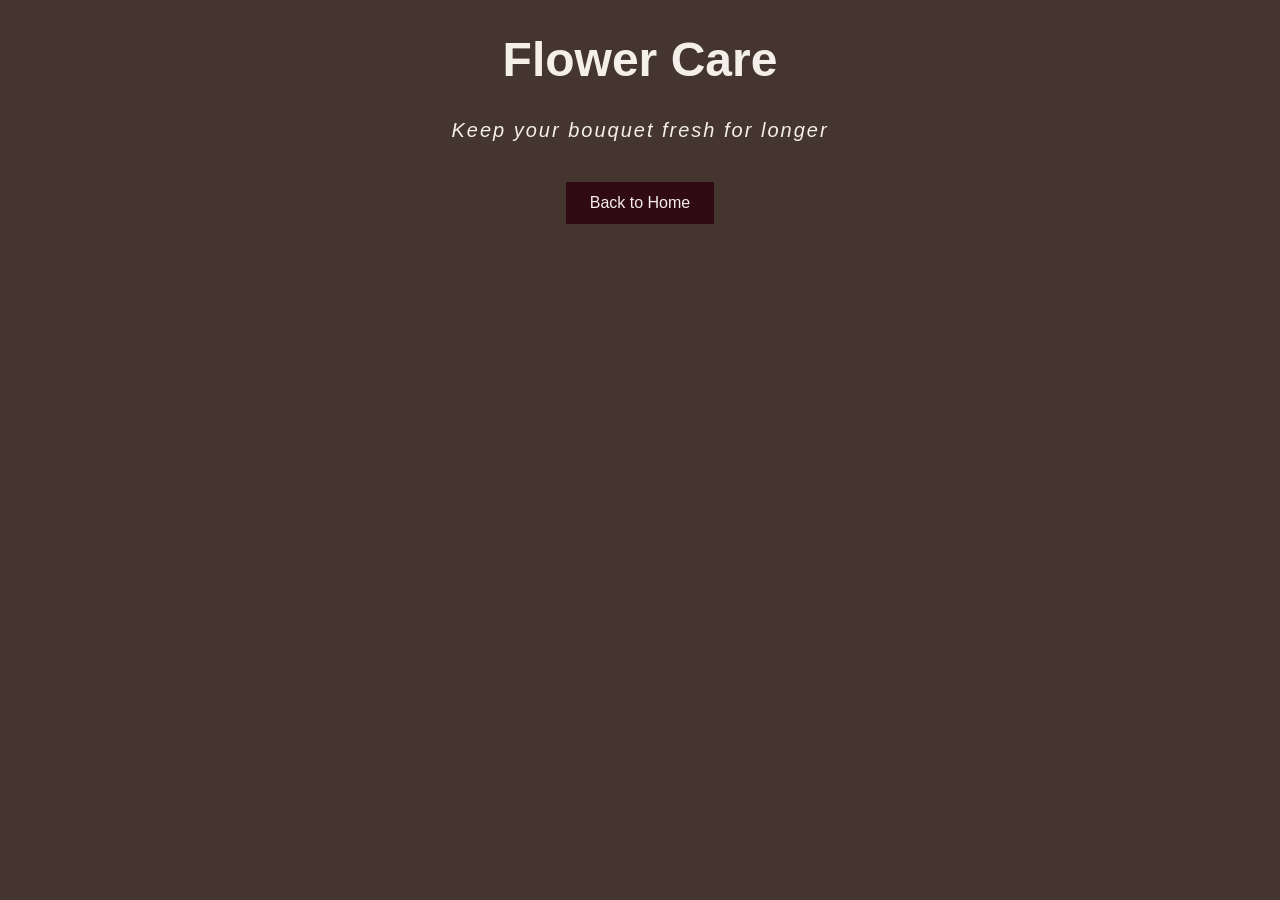
==== care.html @ 965ecf89 "Flower Care page added" ====
<!DOCTYPE html>
<html>
    <head>
        <meta name="viewport" content="width=device-width, initial-scale=1">
        <title>Flower Care | Armineh Flowers</title>
        <link rel="stylesheet" href="style.css">
    </head>   
    <body>
        <h1>Flower Care</h1>
        <p class="tagline">Keep your bouquet fresh for longer</p>

        <p id="progress"></p>
        <ul id="taskList"></ul>

        <a href="index.html" class="button">Back to Home</a>

        <script src="care.js"></script>
    </body>
</html>
---- style.css ----
* {
            box-sizing: border-box;
        }

        body {
            font-family: Arial, sans-serif;
            background-color: #44362f;
            color: #F5efe9;
            text-align: center;
        }

        h1 {
            color: #F5efe9;
            font-size: 48px;
        }

        img {
            width: 400px;
            border-radius: 12px;
            transition: 0.3s;
            max-width: 100%;
        }

        h2 {
            color: #F5efe9;
            font-size: 24px;
        }

        a {
            color: #d4a373;
        }

        .tagline {
            font-style: italic;
            font-size: 20px;
            letter-spacing: 2px;
        }

        .button {
            background-color: #300b16;
            color: #F5efe9;
            padding: 12px 24px;
            border-radius: 0%;
            text-decoration: none;
            display: inline-block;
            margin: 20px;
            transition: 0.3s;
        }

        .button:hover {
            background-color: #d4a373;
            color: #300b16;
        }

        img:hover {
            opacity: 0.8;
        }

        .summary {
            display: flex;
            justify-content: center;
            gap: 10px;
            flex-wrap: wrap;
            align-items: center;
        }

        .summary .button {
            margin: 0;
        }

        .flowers {
            display: flex;
            justify-content: center;
            gap: 16px;
            flex-wrap: wrap;
        }

        .card {
            background-color: #300b16;
            padding: 16px;
            width: 250px;
        }

        .card img {
            width: 100%;
        }

        .card .button {
            background-color: #d4a373;
            color: #300b16;
        }

        .card .button:hover {
            background-color: #F5efe9;
            color: #300b16;
        }

        @media (max-width: 600px) {
            h1 {
                font-size: 32px;
            }

            .card {
                width: 100%;
            }

        }

        #message {
            background-color: #d4a373;
            color: #44362f;
            font-size: larger;
            padding: 12px;
        }

        .box {
            background-color: #d4a373;
            color: #300b16;
            font-size: 32px;
            padding: 12px;
            margin: 0;
        }

        #message:empty {
            display: none;
        }

        #orderList:empty {
            display: none;
        }

        #orderList {
            list-style: none;
        }

        .bar {
            background-color: #300b16;
            height: 16px;
            width: 300px;
            max-width: 100%;
            margin: 0 auto;
        }

        #barFill {
            background-color: #d4a373;
            height: 100%;
            width: 0%;
            transition: 0.5s;
        }

        .checkout {
            background-color: #300b16;
            padding: 24px;
            width: 400px;
            max-width: 100%;
            margin: 40px auto;
        }

        .checkout label {
            display: block;
            margin-top: 12px;
        }

        .checkout input {
            width: 100%;
            padding: 10px;
            margin-top: 4px;
            border: none;
        }
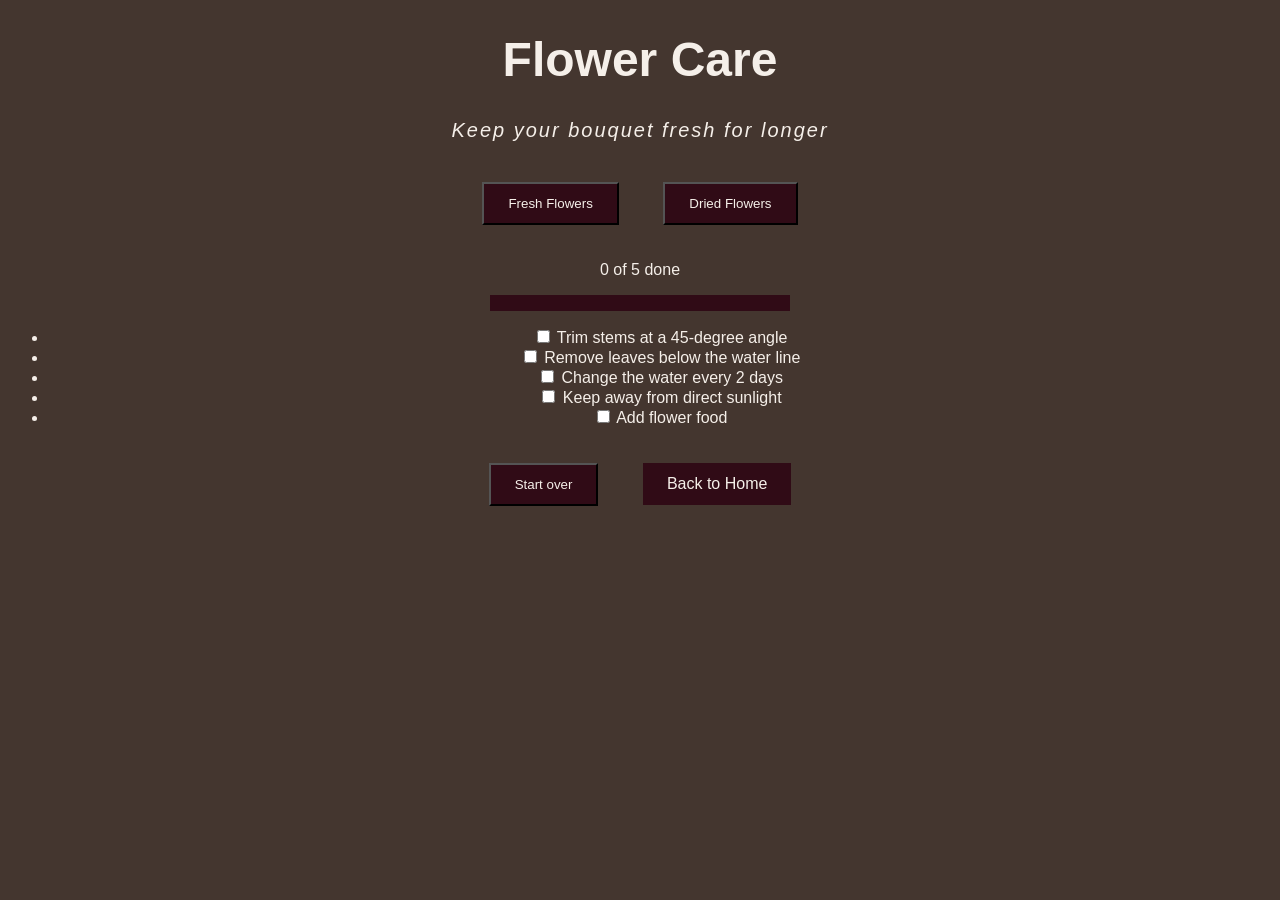
==== commit 5e7bd0b2: "added dried care" ====
--- a/care.html
+++ b/care.html
@@ -8,10 +8,14 @@
     <body>
         <h1>Flower Care</h1>
         <p class="tagline">Keep your bouquet fresh for longer</p>
-
+        <button class="button" onclick="chooseList('fresh')">Fresh Flowers</button>
+        <button class="button" onclick="chooseList('dried')">Dried Flowers</button>
         <p id="progress"></p>
+        <div class="bar">
+            <div id="barFill"></div>
+        </div>
         <ul id="taskList"></ul>
-
+        <button class="button" onclick="startOver()">Start over</button>
         <a href="index.html" class="button">Back to Home</a>
 
         <script src="care.js"></script>
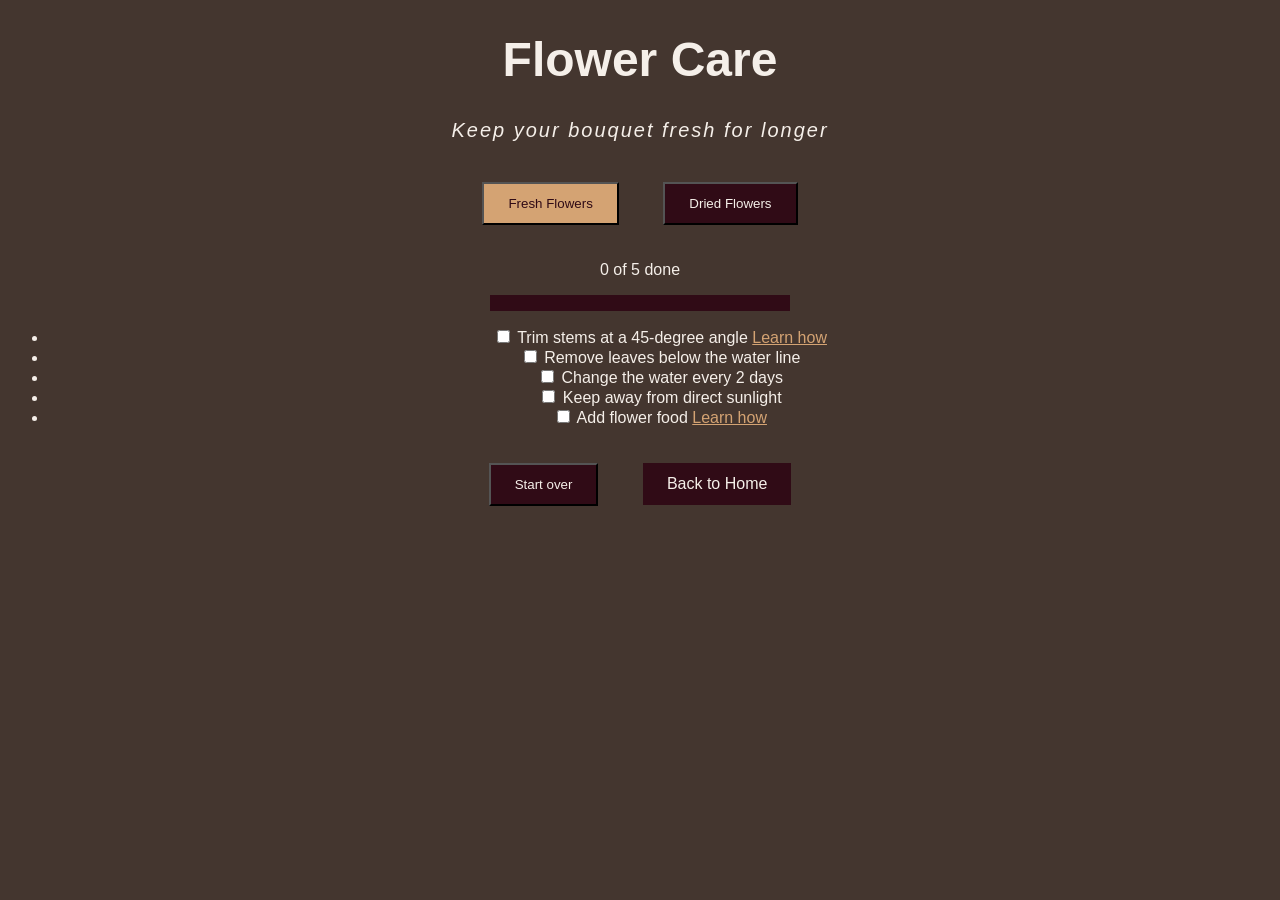
==== commit 96b723e9: "events added" ====
--- a/care.html
+++ b/care.html
@@ -8,8 +8,8 @@
     <body>
         <h1>Flower Care</h1>
         <p class="tagline">Keep your bouquet fresh for longer</p>
-        <button class="button" onclick="chooseList('fresh')">Fresh Flowers</button>
-        <button class="button" onclick="chooseList('dried')">Dried Flowers</button>
+        <button class="button" id="freshBtn" onclick="chooseList('fresh')">Fresh Flowers</button>
+        <button class="button" id="driedBtn" onclick="chooseList('dried')">Dried Flowers</button>
         <p id="progress"></p>
         <div class="bar">
             <div id="barFill"></div>
--- a/style.css
+++ b/style.css
@@ -166,4 +166,9 @@
             padding: 10px;
             margin-top: 4px;
             border: none;
+        }
+
+        .active {
+            background-color: #d4a373;
+            color: #300b16;
         }
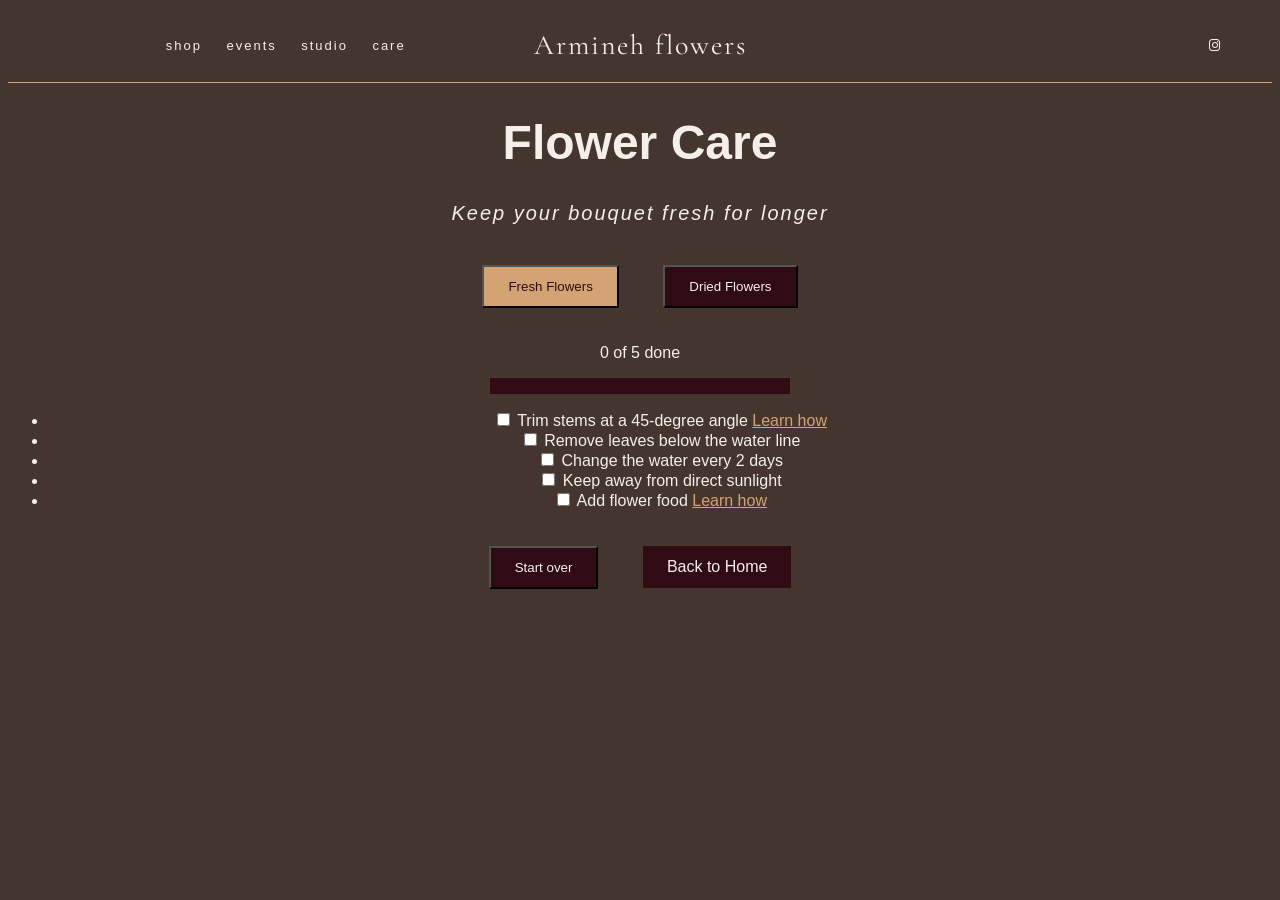
==== commit dc16209b: "share header on all pages" ====
--- a/care.html
+++ b/care.html
@@ -1,23 +1,44 @@
 <!DOCTYPE html>
 <html>
-    <head>
-        <meta name="viewport" content="width=device-width, initial-scale=1">
-        <title>Flower Care | Armineh Flowers</title>
-        <link rel="stylesheet" href="style.css">
-    </head>   
-    <body>
-        <h1>Flower Care</h1>
-        <p class="tagline">Keep your bouquet fresh for longer</p>
-        <button class="button" id="freshBtn" onclick="chooseList('fresh')">Fresh Flowers</button>
-        <button class="button" id="driedBtn" onclick="chooseList('dried')">Dried Flowers</button>
-        <p id="progress"></p>
-        <div class="bar">
-            <div id="barFill"></div>
+
+<head>
+    <meta name="viewport" content="width=device-width, initial-scale=1">
+    <title>Flower Care | Armineh Flowers</title>
+    <link rel="stylesheet" href="style.css">
+    <link href="https://fonts.googleapis.com/css2?family=Cormorant+Garamond:wght@400;600&display=swap" rel="stylesheet">
+    <link rel="stylesheet" href="https://cdnjs.cloudflare.com/ajax/libs/font-awesome/6.5.1/css/all.min.css">
+</head>
+
+<body>
+    <header>
+        <nav class="nav-left">
+            <a href="index.html">shop</a>
+            <a href="events.html">events</a>
+            <a href="studio.html">studio</a>
+            <a href="care.html">care</a>
+        </nav>
+
+        <a href="index.html" class="logo">Armineh flowers</a>
+
+        <div class="nav-right">
+            <a href="https://www.instagram.com/oneflowerstop/" target="_blank" aria-label="Instagram">
+                <i class="fa-brands fa-instagram"></i>
+            </a>
         </div>
-        <ul id="taskList"></ul>
-        <button class="button" onclick="startOver()">Start over</button>
-        <a href="index.html" class="button">Back to Home</a>
+    </header>
+    <h1>Flower Care</h1>
+    <p class="tagline">Keep your bouquet fresh for longer</p>
+    <button class="button" id="freshBtn" onclick="chooseList('fresh')">Fresh Flowers</button>
+    <button class="button" id="driedBtn" onclick="chooseList('dried')">Dried Flowers</button>
+    <p id="progress"></p>
+    <div class="bar">
+        <div id="barFill"></div>
+    </div>
+    <ul id="taskList"></ul>
+    <button class="button" onclick="startOver()">Start over</button>
+    <a href="index.html" class="button">Back to Home</a>
 
-        <script src="care.js"></script>
-    </body>
+    <script src="care.js"></script>
+</body>
+
 </html>
--- a/style.css
+++ b/style.css
@@ -1,5 +1,35 @@
         * {
             box-sizing: border-box;
+        }
+
+        header {
+            justify-content: space-between;
+            display: flex;
+            align-items: center;
+            padding: 20px 40px;
+            border-bottom: 1px solid #d4a373;
+        }
+
+        header a {
+            color: #F5efe9;
+            font-size: 13px;
+            letter-spacing: 2px;
+            margin: 0 10px;
+            text-decoration: none;
+        }
+
+        .nav-left,
+        .nav-right {
+            flex: 1;
+        }
+
+        .nav-right {
+            text-align: right;
+        }
+
+        .logo {
+            font-family: "Cormorant Garamond", serif;
+            font-size: 28px;
         }
 
         body {
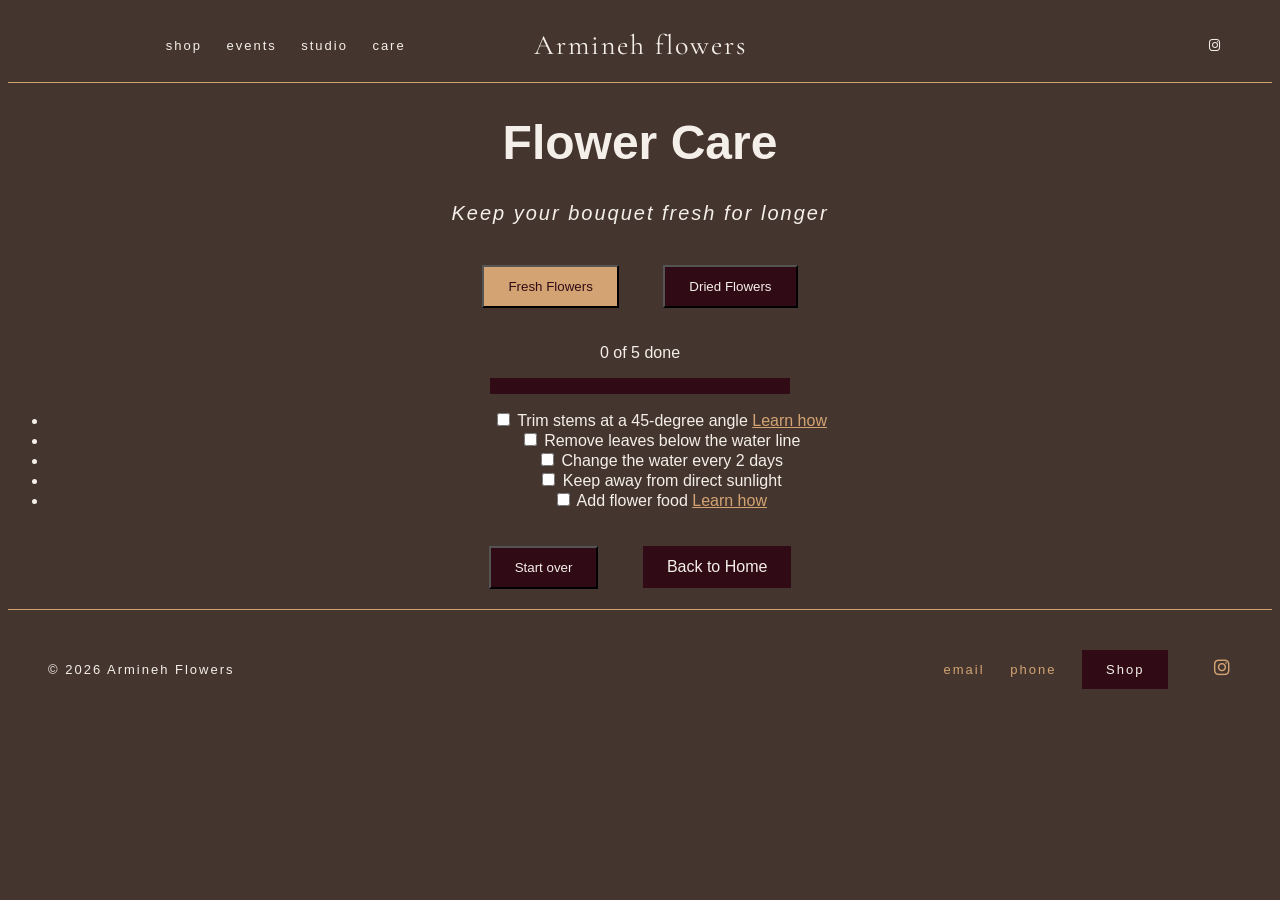
==== commit 077c104a: "Product page + live price" ====
--- a/care.html
+++ b/care.html
@@ -12,7 +12,7 @@
 <body>
     <header>
         <nav class="nav-left">
-            <a href="index.html">shop</a>
+            <a href="shop.html">shop</a>
             <a href="events.html">events</a>
             <a href="studio.html">studio</a>
             <a href="care.html">care</a>
@@ -37,7 +37,17 @@
     <ul id="taskList"></ul>
     <button class="button" onclick="startOver()">Start over</button>
     <a href="index.html" class="button">Back to Home</a>
-
+    <footer>
+        <p>© 2026 Armineh Flowers</p>
+        <div>
+            <a href="mailto:hello@example.com">email</a>
+            <a href="tel:+16045551234">phone</a>
+            <a href="shop.html" class="button">Shop</a>
+            <a href="https://www.instagram.com/oneflowerstop/" target="_blank" aria-label="Instagram">
+                <i class="fa-brands fa-instagram"></i>
+            </a>
+        </div>
+    </footer>
     <script src="care.js"></script>
 </body>
 
--- a/style.css
+++ b/style.css
@@ -201,4 +201,37 @@
         .active {
             background-color: #d4a373;
             color: #300b16;
+        }
+
+        footer {
+            display: flex;
+            justify-content: space-between;
+            align-items: center;
+            padding: 20px 40px;
+            font-size: 13px;
+            letter-spacing: 2px;
+            border-top: 1px solid #d4a373;
+        }
+
+        footer a {
+            margin-left: 20px;
+            text-decoration: none;
+        }
+
+        footer a:hover {
+            text-decoration: underline #7a9cc6;
+        }
+
+        @media (max-width: 600px) {
+            footer {
+                flex-direction: column;
+            }
+
+            footer a {
+                margin: 0 10px;
+            }
+        }
+
+        footer a i {
+            font-size: 18px;
         }
